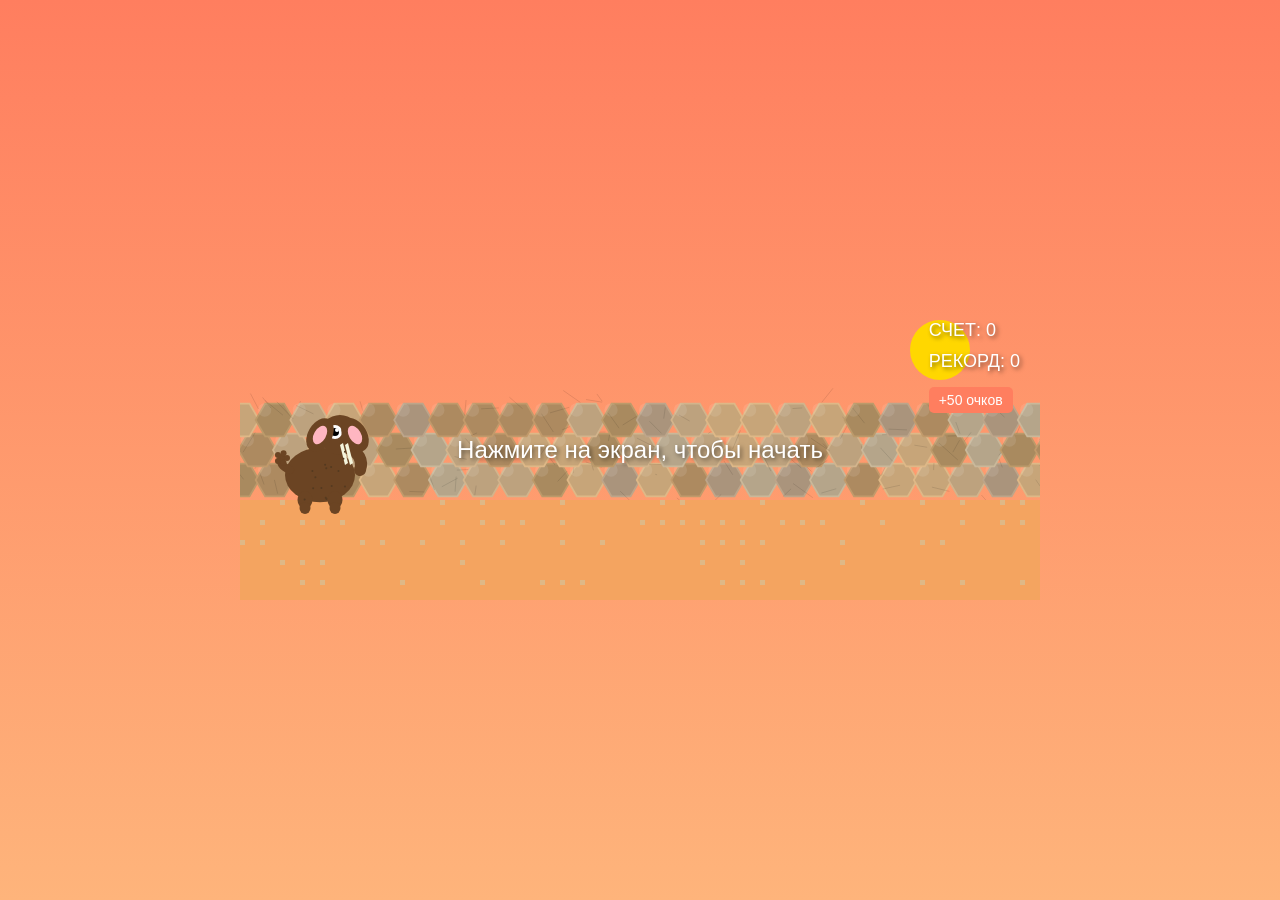
==== index.html @ cfd6ad32 "слон" ====
<!DOCTYPE html>
<html lang="ru">
<head>
    <meta charset="UTF-8">
    <meta name="viewport" content="width=device-width, initial-scale=1.0">
    <title>Слоник в пустыне</title>
    <link rel="stylesheet" href="style.css">
</head>
<body>
    <div class="game-container">
        <div id="game-over" class="hidden">
            <div class="game-over-text">GAME OVER</div>
            <button id="restart-btn">Перезапустить</button>
        </div>
        <div id="start-screen">
            <div class="start-text">Нажмите на экран, чтобы начать</div>
        </div>
        <canvas id="game-canvas"></canvas>
        <div class="score-container">
            <div class="score">СЧЕТ: <span id="score-value">0</span></div>
            <div class="high-score">РЕКОРД: <span id="high-score-value">0</span></div>
            <button id="plus50-btn" class="plus50-button">+50 очков</button>
        </div>
    </div>
    <script src="script.js"></script>
</body>
</html>
---- style.css ----
* {
    margin: 0;
    padding: 0;
    box-sizing: border-box;
}

body {
    font-family: 'Arial', sans-serif;
    display: flex;
    justify-content: center;
    align-items: center;
    min-height: 100vh;
    background: linear-gradient(to bottom, #ff7e5f, #feb47b); /* Оранжево-малиновый закат */
    overflow: hidden;
}

.game-container {
    position: relative;
    width: 100%;
    max-width: 800px;
    height: 300px;
    margin: 0 auto;
}

#game-canvas {
    width: 100%;
    height: 100%;
    background: transparent;
    display: block;
}

.score-container {
    position: absolute;
    top: 20px;
    right: 20px;
    color: white;
    font-size: 18px;
    text-shadow: 2px 2px 4px rgba(0, 0, 0, 0.5);
}

.score, .high-score {
    margin-bottom: 10px;
}

.plus50-button {
    padding: 5px 10px;
    font-size: 14px;
    background-color: #ff7e5f;
    border: none;
    color: white;
    border-radius: 5px;
    cursor: pointer;
    transition: background-color 0.3s;
    margin-top: 5px;
}

.plus50-button:hover {
    background-color: #feb47b;
}

#game-over {
    position: absolute;
    top: 0;
    left: 0;
    width: 100%;
    height: 100%;
    background-color: rgba(0, 0, 0, 0.7);
    display: flex;
    flex-direction: column;
    justify-content: center;
    align-items: center;
    color: white;
    z-index: 10;
}

.game-over-text {
    font-size: 36px;
    margin-bottom: 20px;
}

#restart-btn {
    padding: 10px 20px;
    font-size: 18px;
    background-color: #ff7e5f;
    border: none;
    color: white;
    border-radius: 5px;
    cursor: pointer;
    transition: background-color 0.3s;
}

#restart-btn:hover {
    background-color: #feb47b;
}

#start-screen {
    position: absolute;
    top: 0;
    left: 0;
    width: 100%;
    height: 100%;
    display: flex;
    justify-content: center;
    align-items: center;
    z-index: 5;
}

.start-text {
    font-size: 24px;
    color: white;
    text-shadow: 2px 2px 4px rgba(0, 0, 0, 0.5);
    animation: pulse 1.5s infinite;
}

@keyframes pulse {
    0% { opacity: 0.7; }
    50% { opacity: 1; }
    100% { opacity: 0.7; }
}

.hidden {
    display: none !important;
}

/* Адаптивность для мобильных устройств */
@media (max-width: 600px) {
    .game-container {
        height: 250px;
    }

    .score-container {
        font-size: 16px;
        top: 10px;
        right: 10px;
    }

    .game-over-text {
        font-size: 28px;
    }

    #restart-btn {
        font-size: 16px;
        padding: 8px 16px;
    }

    .start-text {
        font-size: 20px;
    }
}
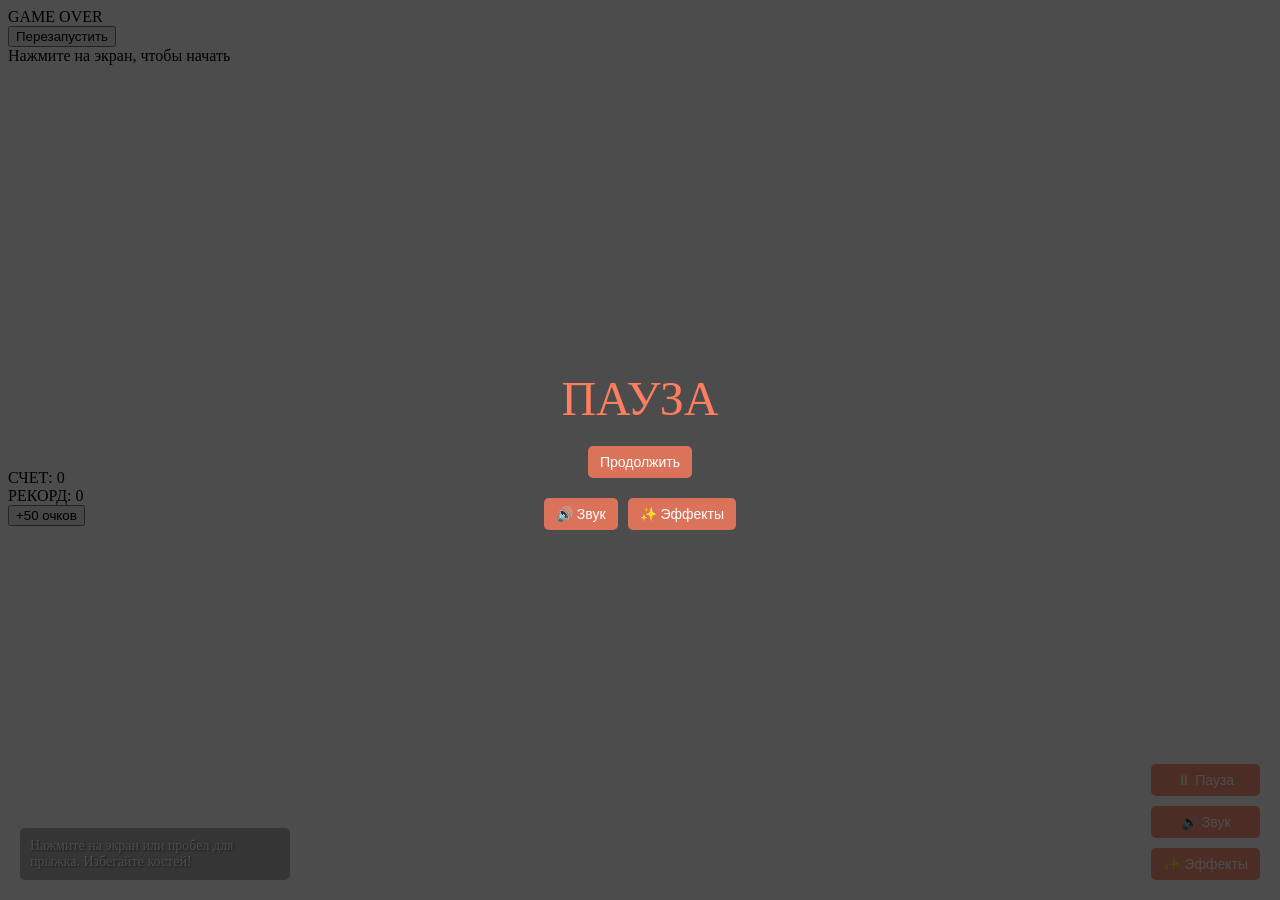
==== commit 3196e48a: "слон" ====
--- a/index.html
+++ b/index.html
@@ -21,6 +21,22 @@
             <div class="high-score">РЕКОРД: <span id="high-score-value">0</span></div>
             <button id="plus50-btn" class="plus50-button">+50 очков</button>
         </div>
+        <div id="instructions" class="instructions">
+            Нажмите на экран или пробел для прыжка. Избегайте костей!
+        </div>
+        <div class="controls-panel">
+            <button id="pause-btn" class="control-button">⏸ Пауза</button>
+            <button id="sound-toggle" class="control-button">🔊 Звук</button>
+            <button id="particle-toggle" class="control-button">✨ Эффекты</button>
+        </div>
+        <div id="pause-screen" class="hidden">
+            <div class="pause-text">ПАУЗА</div>
+            <button id="resume-btn" class="control-button">Продолжить</button>
+            <div class="settings-panel">
+                <button id="sound-toggle-pause" class="control-button">🔊 Звук</button>
+                <button id="particle-toggle-pause" class="control-button">✨ Эффекты</button>
+            </div>
+        </div>
     </div>
     <script src="script.js"></script>
 </body>
--- a/style.css
+++ b/style.css
@@ -1,65 +1,44 @@
+/* Добавим после существующих стилей */
 
-* {
-    margin: 0;
-    padding: 0;
-    box-sizing: border-box;
+.instructions {
+    position: absolute;
+    bottom: 20px;
+    left: 20px;
+    color: white;
+    font-size: 14px;
+    text-shadow: 1px 1px 2px rgba(0, 0, 0, 0.5);
+    background: rgba(0, 0, 0, 0.3);
+    padding: 10px;
+    border-radius: 5px;
+    max-width: 250px;
 }
 
-body {
-    font-family: 'Arial', sans-serif;
+.controls-panel {
+    position: absolute;
+    bottom: 20px;
+    right: 20px;
     display: flex;
-    justify-content: center;
-    align-items: center;
-    min-height: 100vh;
-    background: linear-gradient(to bottom, #ff7e5f, #feb47b); /* Оранжево-малиновый закат */
-    overflow: hidden;
+    flex-direction: column;
+    gap: 10px;
 }
 
-.game-container {
-    position: relative;
-    width: 100%;
-    max-width: 800px;
-    height: 300px;
-    margin: 0 auto;
-}
-
-#game-canvas {
-    width: 100%;
-    height: 100%;
-    background: transparent;
-    display: block;
-}
-
-.score-container {
-    position: absolute;
-    top: 20px;
-    right: 20px;
-    color: white;
-    font-size: 18px;
-    text-shadow: 2px 2px 4px rgba(0, 0, 0, 0.5);
-}
-
-.score, .high-score {
-    margin-bottom: 10px;
-}
-
-.plus50-button {
-    padding: 5px 10px;
+.control-button {
+    padding: 8px 12px;
     font-size: 14px;
-    background-color: #ff7e5f;
+    background-color: rgba(255, 126, 95, 0.8);
     border: none;
     color: white;
     border-radius: 5px;
     cursor: pointer;
     transition: background-color 0.3s;
-    margin-top: 5px;
+    backdrop-filter: blur(5px);
 }
 
-.plus50-button:hover {
-    background-color: #feb47b;
+.control-button:hover {
+    background-color: rgba(254, 180, 123, 0.9);
 }
 
-#game-over {
+#pause-screen {
     position: absolute;
     top: 0;
     left: 0;
@@ -71,80 +50,113 @@
     justify-content: center;
     align-items: center;
     color: white;
-    z-index: 10;
+    z-index: 15;
 }
 
-.game-over-text {
-    font-size: 36px;
+.pause-text {
+    font-size: 48px;
     margin-bottom: 20px;
+    color: #ff7e5f;
 }
 
-#restart-btn {
-    padding: 10px 20px;
+.resume-button {
+    padding: 12px 24px;
     font-size: 18px;
-    background-color: #ff7e5f;
+    background-color: #4CAF50;
     border: none;
     color: white;
     border-radius: 5px;
     cursor: pointer;
     transition: background-color 0.3s;
+    margin: 10px;
 }
 
-#restart-btn:hover {
-    background-color: #feb47b;
+.resume-button:hover {
+    background-color: #45a049;
 }
 
-#start-screen {
-    position: absolute;
-    top: 0;
-    left: 0;
-    width: 100%;
-    height: 100%;
+.settings-panel {
+    margin-top: 20px;
     display: flex;
-    justify-content: center;
-    align-items: center;
-    z-index: 5;
+    gap: 10px;
 }
 
-.start-text {
-    font-size: 24px;
-    color: white;
-    text-shadow: 2px 2px 4px rgba(0, 0, 0, 0.5);
-    animation: pulse 1.5s infinite;
+/* Анимация для счетчика при получении очков */
+@keyframes scorePop {
+    0% { transform: scale(1); }
+    50% { transform: scale(1.3); }
+    100% { transform: scale(1); }
 }
 
-@keyframes pulse {
-    0% { opacity: 0.7; }
-    50% { opacity: 1; }
-    100% { opacity: 0.7; }
+.score-pop {
+    animation: scorePop 0.3s ease;
 }
 
-.hidden {
-    display: none !important;
+/* Анимация для нового рекорда */
+@keyframes highScoreGlow {
+    0% { text-shadow: 0 0 5px #fff, 0 0 10px #fff; }
+    50% { text-shadow: 0 0 10px #ff0000, 0 0 20px #ff0000; }
+    100% { text-shadow: 0 0 5px #fff, 0 0 10px #fff; }
 }
 
-/* Адаптивность для мобильных устройств */
+.high-score-glow {
+    animation: highScoreGlow 1s infinite;
+}
+
+/* Прогресс-бар для скорости */
+.speed-indicator {
+    position: absolute;
+    top: 20px;
+    left: 20px;
+    width: 100px;
+    height: 8px;
+    background: rgba(255, 255, 255, 0.2);
+    border-radius: 4px;
+    overflow: hidden;
+}
+
+.speed-bar {
+    height: 100%;
+    background: linear-gradient(to right, #4CAF50, #FF9800, #f44336);
+    border-radius: 4px;
+    transition: width 0.3s;
+}
+
+.speed-label {
+    position: absolute;
+    top: -20px;
+    left: 0;
+    color: white;
+    font-size: 12px;
+    text-shadow: 1px 1px 2px rgba(0, 0, 0, 0.5);
+}
+
+/* Улучшения для мобильных устройств */
 @media (max-width: 600px) {
-    .game-container {
-        height: 250px;
+    .instructions {
+        font-size: 12px;
+        bottom: 10px;
+        left: 10px;
+        max-width: 150px;
     }
-
-    .score-container {
-        font-size: 16px;
-        top: 10px;
+    
+    .controls-panel {
+        bottom: 10px;
         right: 10px;
     }
-
-    .game-over-text {
-        font-size: 28px;
+    
+    .control-button {
+        padding: 6px 10px;
+        font-size: 12px;
     }
-
-    #restart-btn {
-        font-size: 16px;
-        padding: 8px 16px;
+    
+    .pause-text {
+        font-size: 32px;
     }
-
-    .start-text {
-        font-size: 20px;
+    
+    .speed-indicator {
+        width: 80px;
+        top: 10px;
+        left: 10px;
     }
-}
+}
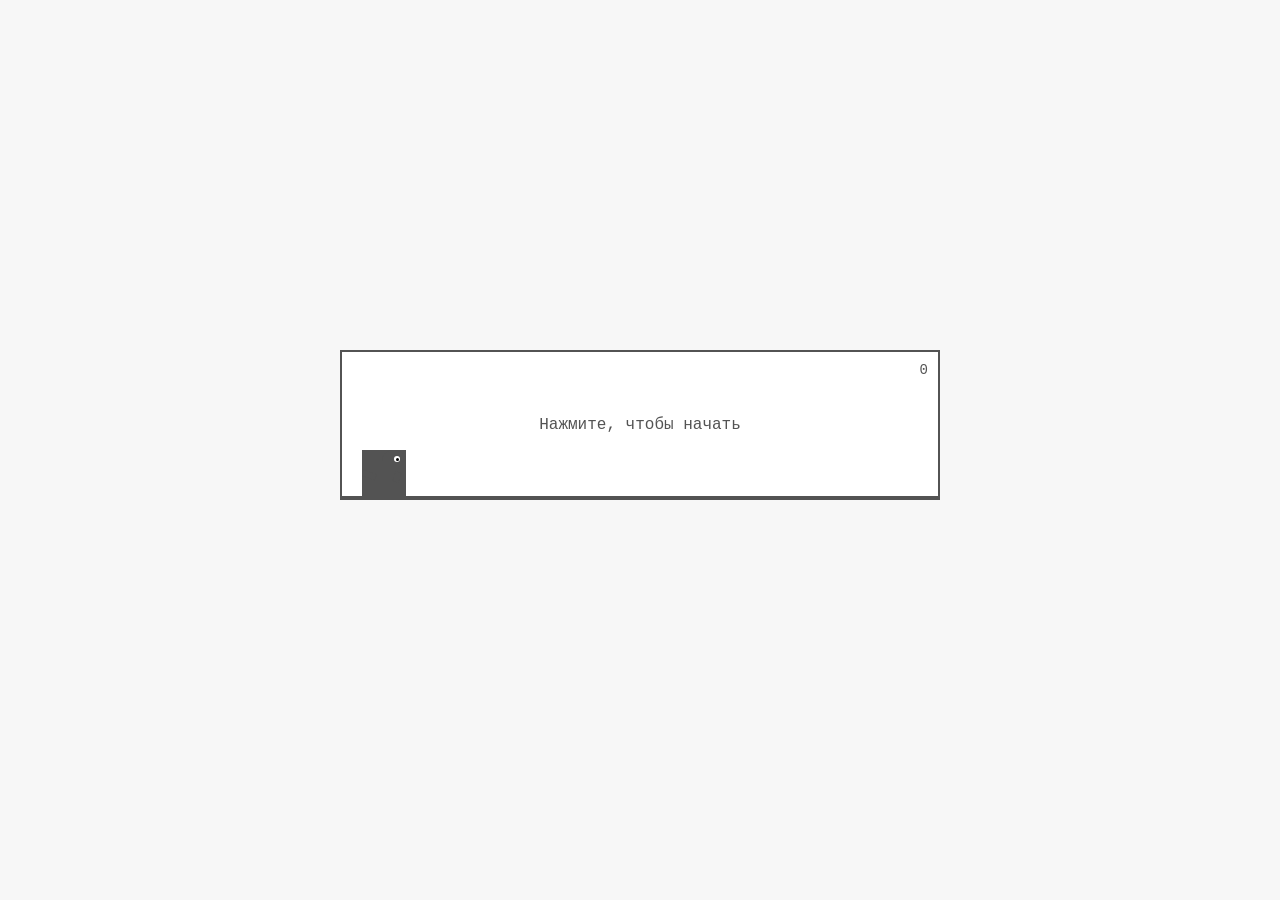
==== commit 99d642bd: "слон" ====
--- a/index.html
+++ b/index.html
@@ -2,41 +2,41 @@
 <html lang="ru">
 <head>
     <meta charset="UTF-8">
-    <meta name="viewport" content="width=device-width, initial-scale=1.0">
-    <title>Слоник в пустыне</title>
+    <meta name="viewport" content="width=device-width, initial-scale=1.0, user-scalable=no">
+    <meta name="format-detection" content="telephone=no">
+    <meta name="apple-mobile-web-app-capable" content="yes">
+    <meta name="mobile-web-app-capable" content="yes">
+    <script src="https://telegram.org/js/telegram-web-app.js"></script>
+    <title>Dino Game</title>
     <link rel="stylesheet" href="style.css">
 </head>
 <body>
     <div class="game-container">
-        <div id="game-over" class="hidden">
-            <div class="game-over-text">GAME OVER</div>
-            <button id="restart-btn">Перезапустить</button>
+        <div class="game-area">
+            <div class="ground"></div>
+            <div class="dino">
+                <div class="dino-body"></div>
+                <div class="dino-head"></div>
+                <div class="dino-eye">
+                    <div class="dino-pupil"></div>
+                </div>
+                <div class="dino-leg front"></div>
+                <div class="dino-leg back"></div>
+                <div class="dino-arm"></div>
+                <div class="dino-tail"></div>
+            </div>
+            <div class="cactus">
+                <div class="cactus-main"></div>
+                <div class="cactus-arm-left"></div>
+                <div class="cactus-arm-right"></div>
+                <div class="cactus-small"></div>
+            </div>
+            <div class="cloud"></div>
+            <div class="score">0</div>
+            <div class="game-over">Game Over</div>
+            <div class="start-screen">Нажмите, чтобы начать</div>
         </div>
-        <div id="start-screen">
-            <div class="start-text">Нажмите на экран, чтобы начать</div>
-        </div>
-        <canvas id="game-canvas"></canvas>
-        <div class="score-container">
-            <div class="score">СЧЕТ: <span id="score-value">0</span></div>
-            <div class="high-score">РЕКОРД: <span id="high-score-value">0</span></div>
-            <button id="plus50-btn" class="plus50-button">+50 очков</button>
-        </div>
-        <div id="instructions" class="instructions">
-            Нажмите на экран или пробел для прыжка. Избегайте костей!
-        </div>
-        <div class="controls-panel">
-            <button id="pause-btn" class="control-button">⏸ Пауза</button>
-            <button id="sound-toggle" class="control-button">🔊 Звук</button>
-            <button id="particle-toggle" class="control-button">✨ Эффекты</button>
-        </div>
-        <div id="pause-screen" class="hidden">
-            <div class="pause-text">ПАУЗА</div>
-            <button id="resume-btn" class="control-button">Продолжить</button>
-            <div class="settings-panel">
-                <button id="sound-toggle-pause" class="control-button">🔊 Звук</button>
-                <button id="particle-toggle-pause" class="control-button">✨ Эффекты</button>
-            </div>
-        </div>
+
     </div>
     <script src="script.js"></script>
 </body>
--- a/style.css
+++ b/style.css
@@ -1,162 +1,298 @@
-/* Добавим после существующих стилей */
-
-.instructions {
-    position: absolute;
-    bottom: 20px;
-    left: 20px;
-    color: white;
-    font-size: 14px;
-    text-shadow: 1px 1px 2px rgba(0, 0, 0, 0.5);
-    background: rgba(0, 0, 0, 0.3);
-    padding: 10px;
-    border-radius: 5px;
-    max-width: 250px;
-}
-
-.controls-panel {
-    position: absolute;
-    bottom: 20px;
-    right: 20px;
+* {
+    margin: 0;
+    padding: 0;
+    box-sizing: border-box;
+}
+
+body {
+    font-family: 'Courier New', monospace;
     display: flex;
-    flex-direction: column;
-    gap: 10px;
-}
-
-.control-button {
-    padding: 8px 12px;
-    font-size: 14px;
-    background-color: rgba(255, 126, 95, 0.8);
-    border: none;
-    color: white;
-    border-radius: 5px;
-    cursor: pointer;
-    transition: background-color 0.3s;
-    backdrop-filter: blur(5px);
-}
-
-.control-button:hover {
-    background-color: rgba(254, 180, 123, 0.9);
-}
-
-#pause-screen {
-    position: absolute;
-    top: 0;
-    left: 0;
-    width: 100%;
-    height: 100%;
-    background-color: rgba(0, 0, 0, 0.7);
-    display: flex;
-    flex-direction: column;
     justify-content: center;
     align-items: center;
-    color: white;
-    z-index: 15;
-}
-
-.pause-text {
-    font-size: 48px;
-    margin-bottom: 20px;
-    color: #ff7e5f;
-}
-
-.resume-button {
-    padding: 12px 24px;
-    font-size: 18px;
-    background-color: #4CAF50;
-    border: none;
-    color: white;
-    border-radius: 5px;
+    min-height: 100vh;
+    background-color: #f7f7f7;
+    overflow: hidden;
+}
+
+.game-container {
+    width: 100%;
+    max-width: 600px;
+    height: 200px;
+    position: relative;
+    margin: 20px;
+}
+
+.game-area {
+    width: 100%;
+    height: 150px;
+    position: relative;
+    overflow: hidden;
+    border: 2px solid #535353;
+    background-color: white;
+}
+
+.ground {
+    position: absolute;
+    bottom: 0;
+    width: 200%;
+    height: 2px;
+    background-color: #535353;
+}
+
+.dino {
+    position: absolute;
+    width: 44px;
+    height: 48px;
+    bottom: 0;
+    left: 20px;
+    z-index: 2;
+    overflow: hidden;
+}
+
+.dino-body {
+    position: absolute;
+    width: 44px;
+    height: 48px;
+    background-color: #535353;
+}
+
+.dino-head {
+    position: absolute;
+    width: 24px;
+    height: 22px;
+    background-color: #535353;
+    top: 0;
+    right: 0;
+    border-radius: 50% 50% 0 0;
+}
+
+.dino-eye {
+    position: absolute;
+    width: 6px;
+    height: 6px;
+    background-color: white;
+    border-radius: 50%;
+    top: 6px;
+    right: 6px;
+}
+
+.dino-pupil {
+    position: absolute;
+    width: 3px;
+    height: 3px;
+    background-color: black;
+    border-radius: 50%;
+    top: 1.5px;
+    right: 1px;
+}
+
+.dino-leg {
+    position: absolute;
+    width: 8px;
+    height: 14px;
+    background-color: #535353;
+    bottom: 0;
+}
+
+.dino-leg.front {
+    right: 10px;
+}
+
+.dino-leg.back {
+    right: 2px;
+}
+
+.dino-arm {
+    position: absolute;
+    width: 6px;
+    height: 10px;
+    background-color: #535353;
+    top: 22px;
+    right: 6px;
+    transform: rotate(20deg);
+}
+
+.dino-tail {
+    position: absolute;
+    width: 14px;
+    height: 6px;
+    background-color: #535353;
+    bottom: 20px;
+    left: 0;
+    transform: rotate(20deg);
+}
+
+/* Анимация ходьбы */
+.dino-leg {
+    animation: walk 0.3s infinite alternate;
+}
+
+.dino-leg.back {
+    animation-delay: 0.15s;
+}
+
+@keyframes walk {
+    0% { transform: translateY(0); }
+    100% { transform: translateY(-3px); }
+}
+
+.cactus {
+    position: absolute;
+    width: 25px;
+    height: 40px;
+    bottom: 0;
+    right: -25px;
+}
+
+.cactus-main {
+    position: absolute;
+    width: 10px;
+    height: 40px;
+    background-color: #535353;
+    left: 7px;
+}
+
+.cactus-arm-left {
+    position: absolute;
+    width: 8px;
+    height: 15px;
+    background-color: #535353;
+    bottom: 15px;
+    left: 0;
+    border-radius: 5px 0 0 0;
+}
+
+.cactus-arm-right {
+    position: absolute;
+    width: 8px;
+    height: 15px;
+    background-color: #535353;
+    bottom: 10px;
+    right: 0;
+    border-radius: 0 5px 0 0;
+}
+
+.cactus-small {
+    position: absolute;
+    width: 8px;
+    height: 8px;
+    background-color: #535353;
+    bottom: 0;
+    right: 0;
+}
+
+.cloud {
+    position: absolute;
+    width: 40px;
+    height: 20px;
+    background-color: #f7f7f7;
+    border-radius: 10px;
+    top: 20px;
+    right: -40px;
+    opacity: 0.8;
+}
+
+.cloud::before {
+    content: '';
+    position: absolute;
+    width: 20px;
+    height: 20px;
+    background-color: #f7f7f7;
+    border-radius: 50%;
+    top: -10px;
+    left: 10px;
+}
+
+.score {
+    position: absolute;
+    top: 10px;
+    right: 10px;
+    font-size: 14px;
+    color: #535353;
+}
+
+.game-over {
+    position: absolute;
+    top: 50%;
+    left: 50%;
+    transform: translate(-50%, -50%);
+    font-size: 20px;
+    color: #535353;
+    display: none;
+}
+
+.start-screen {
+    position: absolute;
+    top: 50%;
+    left: 50%;
+    transform: translate(-50%, -50%);
+    font-size: 16px;
+    color: #535353;
+    text-align: center;
+}
+
+.game-area {
     cursor: pointer;
-    transition: background-color 0.3s;
-    margin: 10px;
-}
-
-.resume-button:hover {
-    background-color: #45a049;
-}
-
-.settings-panel {
-    margin-top: 20px;
-    display: flex;
-    gap: 10px;
-}
-
-/* Анимация для счетчика при получении очков */
-@keyframes scorePop {
-    0% { transform: scale(1); }
-    50% { transform: scale(1.3); }
-    100% { transform: scale(1); }
-}
-
-.score-pop {
-    animation: scorePop 0.3s ease;
-}
-
-/* Анимация для нового рекорда */
-@keyframes highScoreGlow {
-    0% { text-shadow: 0 0 5px #fff, 0 0 10px #fff; }
-    50% { text-shadow: 0 0 10px #ff0000, 0 0 20px #ff0000; }
-    100% { text-shadow: 0 0 5px #fff, 0 0 10px #fff; }
-}
-
-.high-score-glow {
-    animation: highScoreGlow 1s infinite;
-}
-
-/* Прогресс-бар для скорости */
-.speed-indicator {
-    position: absolute;
-    top: 20px;
-    left: 20px;
-    width: 100px;
-    height: 8px;
-    background: rgba(255, 255, 255, 0.2);
-    border-radius: 4px;
-    overflow: hidden;
-}
-
-.speed-bar {
-    height: 100%;
-    background: linear-gradient(to right, #4CAF50, #FF9800, #f44336);
-    border-radius: 4px;
-    transition: width 0.3s;
-}
-
-.speed-label {
-    position: absolute;
-    top: -20px;
-    left: 0;
-    color: white;
-    font-size: 12px;
-    text-shadow: 1px 1px 2px rgba(0, 0, 0, 0.5);
-}
-
-/* Улучшения для мобильных устройств */
+    touch-action: manipulation;
+    user-select: none;
+}
+
+.jump-animation {
+    animation: jump 0.5s ease;
+}
+
+.jump-animation .dino-leg {
+    animation: none;
+}
+
+@keyframes jump {
+    0% { bottom: 0; }
+    50% { bottom: 60px; }
+    100% { bottom: 0; }
+}
+
+.move-left {
+    animation: moveLeft 2s linear infinite;
+}
+
+@keyframes moveLeft {
+    0% { right: -20px; }
+    100% { right: 100%; }
+}
+
+.cloud-move {
+    animation: cloudMove 10s linear infinite;
+}
+
+@keyframes cloudMove {
+    0% { right: -40px; }
+    100% { right: 100%; }
+}
+
+/* Адаптация для мобильных устройств и Telegram Mini App */
 @media (max-width: 600px) {
-    .instructions {
-        font-size: 12px;
-        bottom: 10px;
-        left: 10px;
-        max-width: 150px;
-    }
-    
-    .controls-panel {
-        bottom: 10px;
-        right: 10px;
-    }
-    
-    .control-button {
-        padding: 6px 10px;
-        font-size: 12px;
-    }
-    
-    .pause-text {
-        font-size: 32px;
-    }
-    
-    .speed-indicator {
-        width: 80px;
-        top: 10px;
-        left: 10px;
+    .game-container {
+        height: 250px;
+        margin: 10px;
+    }
+
+    .game-area {
+        height: 200px;
+    }
+
+    .dino {
+        width: 55px;
+        height: 60px;
+    }
+
+    .cactus {
+        width: 30px;
+        height: 50px;
+    }
+
+    body {
+        background-color: #f7f7f7;
+        margin: 0;
+        padding: 0;
     }
 }
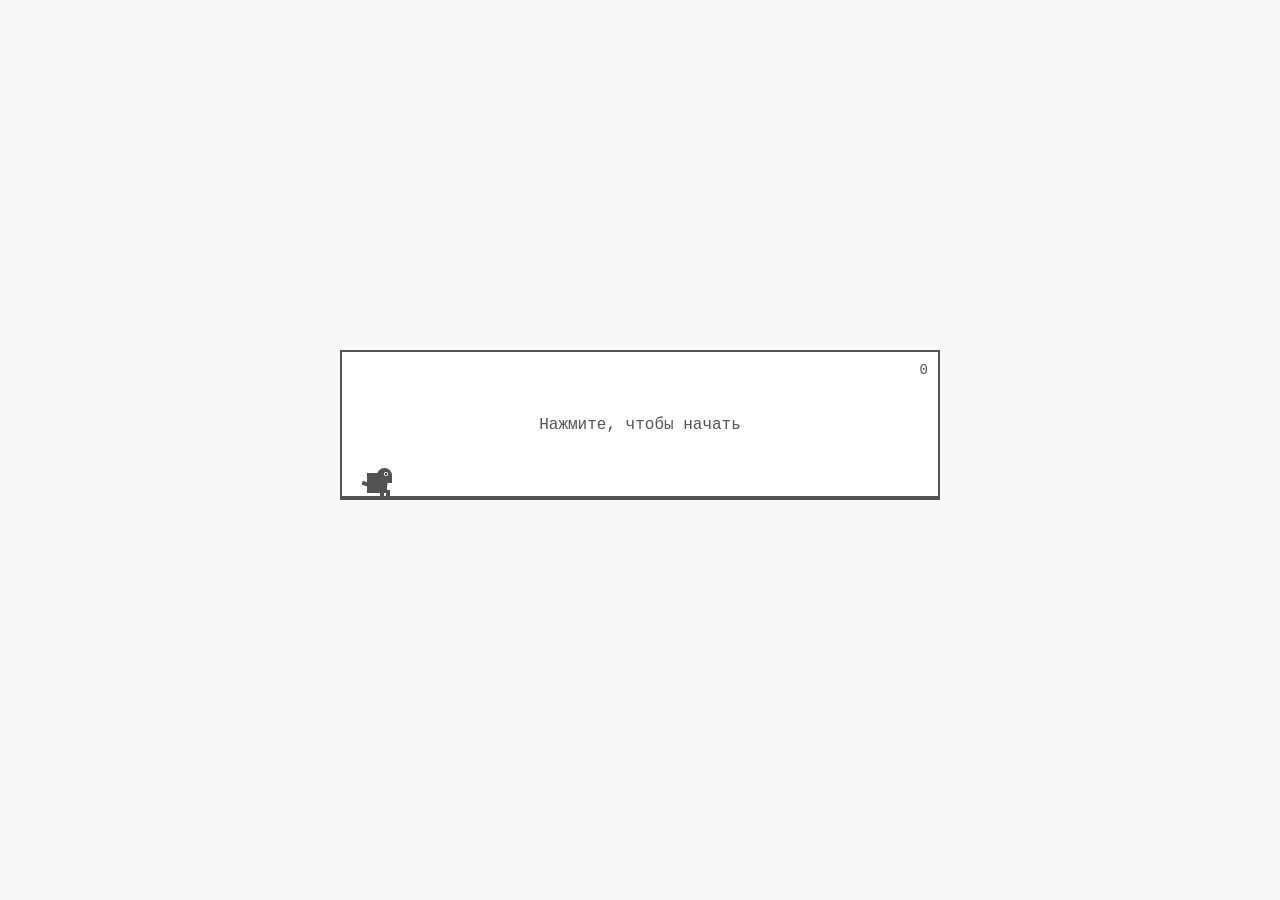
==== commit d4cc33eb: "слон" ====
--- a/index.html
+++ b/index.html
@@ -34,6 +34,7 @@
             <div class="cloud"></div>
             <div class="score">0</div>
             <div class="game-over">Game Over</div>
+            <button class="continue-btn" id="continue-btn">Продолжить</button>
             <div class="start-screen">Нажмите, чтобы начать</div>
         </div>
 
--- a/style.css
+++ b/style.css
@@ -41,25 +41,26 @@
 
 .dino {
     position: absolute;
-    width: 44px;
-    height: 48px;
+    width: 30px;
+    height: 30px;
     bottom: 0;
     left: 20px;
     z-index: 2;
-    overflow: hidden;
 }
 
 .dino-body {
     position: absolute;
-    width: 44px;
-    height: 48px;
-    background-color: #535353;
+    width: 20px;
+    height: 20px;
+    background-color: #535353;
+    bottom: 5px;
+    left: 5px;
 }
 
 .dino-head {
     position: absolute;
-    width: 24px;
-    height: 22px;
+    width: 15px;
+    height: 15px;
     background-color: #535353;
     top: 0;
     right: 0;
@@ -68,34 +69,34 @@
 
 .dino-eye {
     position: absolute;
-    width: 6px;
-    height: 6px;
+    width: 4px;
+    height: 4px;
     background-color: white;
     border-radius: 50%;
-    top: 6px;
-    right: 6px;
+    top: 4px;
+    right: 4px;
 }
 
 .dino-pupil {
     position: absolute;
-    width: 3px;
-    height: 3px;
+    width: 2px;
+    height: 2px;
     background-color: black;
     border-radius: 50%;
-    top: 1.5px;
+    top: 1px;
     right: 1px;
 }
 
 .dino-leg {
     position: absolute;
-    width: 8px;
-    height: 14px;
+    width: 4px;
+    height: 8px;
     background-color: #535353;
     bottom: 0;
 }
 
 .dino-leg.front {
-    right: 10px;
+    right: 8px;
 }
 
 .dino-leg.back {
@@ -104,36 +105,45 @@
 
 .dino-arm {
     position: absolute;
-    width: 6px;
-    height: 10px;
-    background-color: #535353;
-    top: 22px;
-    right: 6px;
+    width: 3px;
+    height: 6px;
+    background-color: #535353;
+    top: 15px;
+    right: 5px;
     transform: rotate(20deg);
 }
 
 .dino-tail {
     position: absolute;
-    width: 14px;
-    height: 6px;
-    background-color: #535353;
-    bottom: 20px;
+    width: 8px;
+    height: 4px;
+    background-color: #535353;
+    bottom: 12px;
     left: 0;
     transform: rotate(20deg);
 }
 
-/* Анимация ходьбы */
+/* Анимация бега */
 .dino-leg {
-    animation: walk 0.3s infinite alternate;
+    animation: walk 0.2s infinite alternate;
 }
 
 .dino-leg.back {
-    animation-delay: 0.15s;
+    animation-delay: 0.1s;
+}
+
+.dino-arm {
+    animation: armSwing 0.2s infinite alternate;
 }
 
 @keyframes walk {
     0% { transform: translateY(0); }
-    100% { transform: translateY(-3px); }
+    100% { transform: translateY(-2px); }
+}
+
+@keyframes armSwing {
+    0% { transform: rotate(20deg); }
+    100% { transform: rotate(30deg); }
 }
 
 .cactus {
@@ -213,12 +223,29 @@
 
 .game-over {
     position: absolute;
-    top: 50%;
+    top: 40%;
     left: 50%;
     transform: translate(-50%, -50%);
     font-size: 20px;
     color: #535353;
     display: none;
+}
+
+.continue-btn {
+    position: absolute;
+    top: 55%;
+    left: 50%;
+    transform: translate(-50%, -50%);
+    padding: 8px 16px;
+    font-size: 14px;
+    background-color: #535353;
+    color: white;
+    border: none;
+    border-radius: 5px;
+    cursor: pointer;
+    display: none;
+    touch-action: manipulation;
+    user-select: none;
 }
 
 .start-screen {
@@ -241,14 +268,29 @@
     animation: jump 0.5s ease;
 }
 
-.jump-animation .dino-leg {
+.jump-animation .dino-leg,
+.jump-animation .dino-arm {
     animation: none;
+}
+
+.jump-animation .dino-arm {
+    transform: rotate(-10deg);
 }
 
 @keyframes jump {
     0% { bottom: 0; }
     50% { bottom: 60px; }
     100% { bottom: 0; }
+}
+
+/* Анимация моргания */
+.dino-eye {
+    animation: blink 4s infinite;
+}
+
+@keyframes blink {
+    0%, 90%, 100% { height: 4px; }
+    95% { height: 1px; }
 }
 
 .move-left {
@@ -281,8 +323,8 @@
     }
 
     .dino {
-        width: 55px;
-        height: 60px;
+        width: 40px;
+        height: 40px;
     }
 
     .cactus {
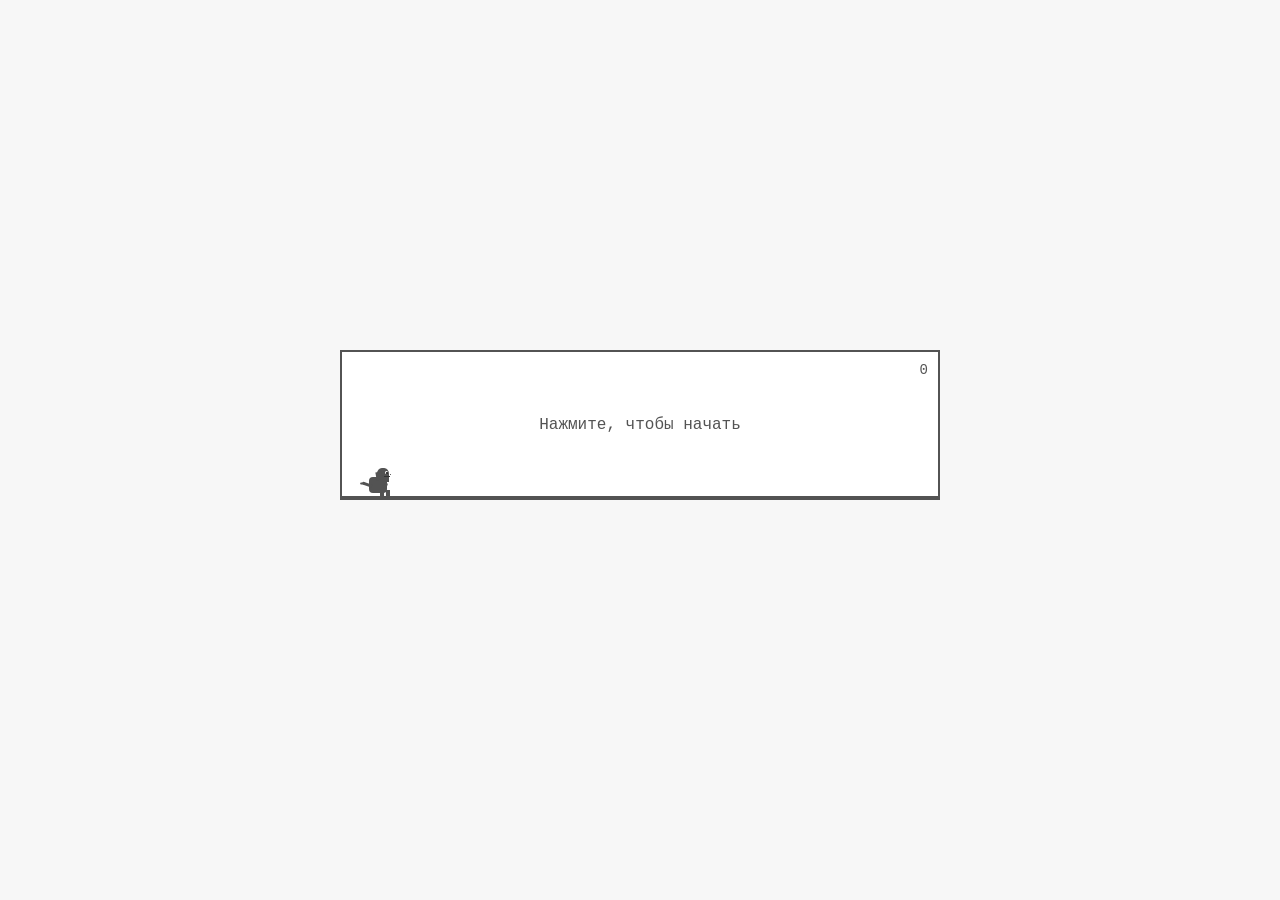
==== commit 22fab520: "слон" ====
--- a/index.html
+++ b/index.html
@@ -17,9 +17,12 @@
             <div class="dino">
                 <div class="dino-body"></div>
                 <div class="dino-head"></div>
+                <div class="dino-neck"></div>
                 <div class="dino-eye">
                     <div class="dino-pupil"></div>
                 </div>
+                <div class="dino-nostril"></div>
+                <div class="dino-mouth"></div>
                 <div class="dino-leg front"></div>
                 <div class="dino-leg back"></div>
                 <div class="dino-arm"></div>
--- a/style.css
+++ b/style.css
@@ -50,30 +50,41 @@
 
 .dino-body {
     position: absolute;
-    width: 20px;
-    height: 20px;
+    width: 18px;
+    height: 16px;
     background-color: #535353;
     bottom: 5px;
-    left: 5px;
+    left: 7px;
+    border-radius: 4px;
 }
 
 .dino-head {
     position: absolute;
-    width: 15px;
-    height: 15px;
+    width: 12px;
+    height: 14px;
     background-color: #535353;
     top: 0;
-    right: 0;
-    border-radius: 50% 50% 0 0;
+    right: 3px;
+    border-radius: 40% 40% 0 0;
+}
+
+.dino-neck {
+    position: absolute;
+    width: 6px;
+    height: 8px;
+    background-color: #535353;
+    top: 4px;
+    right: 10px;
+    transform: rotate(-10deg);
 }
 
 .dino-eye {
     position: absolute;
-    width: 4px;
-    height: 4px;
+    width: 3px;
+    height: 3px;
     background-color: white;
     border-radius: 50%;
-    top: 4px;
+    top: 3px;
     right: 4px;
 }
 
@@ -83,8 +94,27 @@
     height: 2px;
     background-color: black;
     border-radius: 50%;
-    top: 1px;
+    top: 0.5px;
+    right: 0.5px;
+}
+
+.dino-nostril {
+    position: absolute;
+    width: 1px;
+    height: 1px;
+    background-color: #333;
+    border-radius: 50%;
+    top: 6px;
     right: 1px;
+}
+
+.dino-mouth {
+    position: absolute;
+    width: 6px;
+    height: 1px;
+    background-color: #333;
+    top: 8px;
+    right: 2px;
 }
 
 .dino-leg {
@@ -93,6 +123,7 @@
     height: 8px;
     background-color: #535353;
     bottom: 0;
+    border-radius: 0 0 2px 2px;
 }
 
 .dino-leg.front {
@@ -111,16 +142,30 @@
     top: 15px;
     right: 5px;
     transform: rotate(20deg);
+    border-radius: 0 0 1.5px 1.5px;
 }
 
 .dino-tail {
     position: absolute;
-    width: 8px;
-    height: 4px;
+    width: 10px;
+    height: 3px;
     background-color: #535353;
     bottom: 12px;
     left: 0;
     transform: rotate(20deg);
+    border-radius: 3px 0 0 3px;
+}
+
+.dino-tail::before {
+    content: '';
+    position: absolute;
+    width: 5px;
+    height: 2px;
+    background-color: #535353;
+    bottom: 0;
+    left: -2px;
+    transform: rotate(-20deg);
+    border-radius: 2px 0 0 2px;
 }
 
 /* Анимация бега */
@@ -289,7 +334,7 @@
 }
 
 @keyframes blink {
-    0%, 90%, 100% { height: 4px; }
+    0%, 90%, 100% { height: 3px; }
     95% { height: 1px; }
 }
 
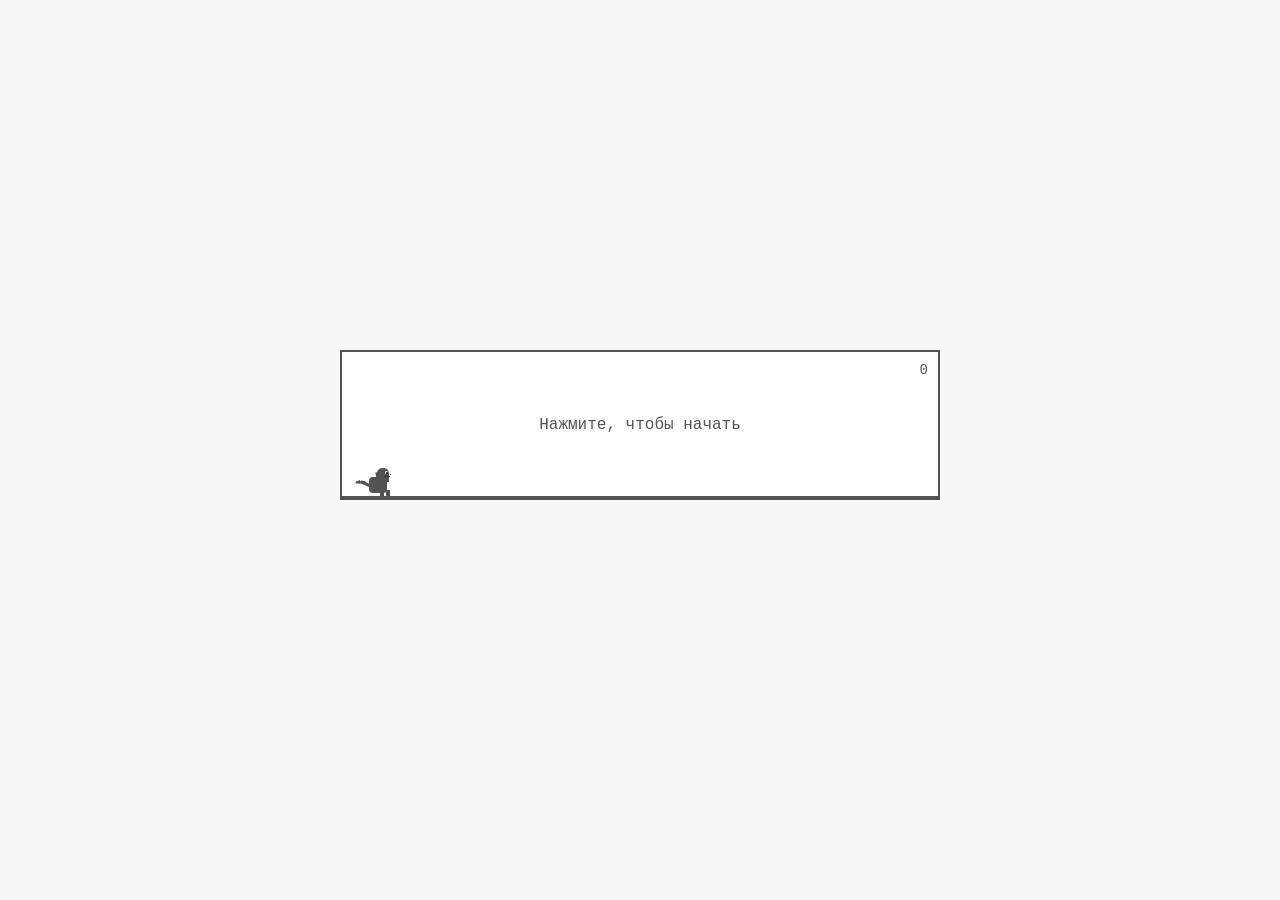
==== commit 2a34dce4: "слон" ====
--- a/index.html
+++ b/index.html
@@ -26,6 +26,7 @@
                 <div class="dino-leg front"></div>
                 <div class="dino-leg back"></div>
                 <div class="dino-arm"></div>
+                <div class="dino-arm left"></div>
                 <div class="dino-tail"></div>
             </div>
             <div class="cactus">
--- a/style.css
+++ b/style.css
@@ -136,36 +136,54 @@
 
 .dino-arm {
     position: absolute;
-    width: 3px;
-    height: 6px;
-    background-color: #535353;
-    top: 15px;
-    right: 5px;
-    transform: rotate(20deg);
-    border-radius: 0 0 1.5px 1.5px;
+    width: 2px;
+    height: 4px;
+    background-color: #535353;
+    top: 16px;
+    right: 6px;
+    transform: rotate(15deg);
+    border-radius: 0 0 1px 1px;
+}
+
+.dino-arm.left {
+    right: 10px;
+    transform: rotate(25deg);
 }
 
 .dino-tail {
     position: absolute;
-    width: 10px;
+    width: 14px;
     height: 3px;
     background-color: #535353;
     bottom: 12px;
-    left: 0;
-    transform: rotate(20deg);
+    left: -2px;
+    transform: rotate(25deg);
     border-radius: 3px 0 0 3px;
+    z-index: 1;
 }
 
 .dino-tail::before {
     content: '';
     position: absolute;
+    width: 8px;
+    height: 2px;
+    background-color: #535353;
+    bottom: 0;
+    left: -3px;
+    transform: rotate(-30deg);
+    border-radius: 2px 0 0 2px;
+}
+
+.dino-tail::after {
+    content: '';
+    position: absolute;
     width: 5px;
-    height: 2px;
-    background-color: #535353;
-    bottom: 0;
-    left: -2px;
-    transform: rotate(-20deg);
-    border-radius: 2px 0 0 2px;
+    height: 1.5px;
+    background-color: #535353;
+    bottom: 0;
+    left: -5px;
+    transform: rotate(-50deg);
+    border-radius: 1.5px 0 0 1.5px;
 }
 
 /* Анимация бега */
@@ -181,14 +199,18 @@
     animation: armSwing 0.2s infinite alternate;
 }
 
+.dino-arm.left {
+    animation-delay: 0.1s;
+}
+
 @keyframes walk {
     0% { transform: translateY(0); }
     100% { transform: translateY(-2px); }
 }
 
 @keyframes armSwing {
-    0% { transform: rotate(20deg); }
-    100% { transform: rotate(30deg); }
+    0% { transform: rotate(15deg); }
+    100% { transform: rotate(25deg); }
 }
 
 .cactus {
@@ -319,7 +341,11 @@
 }
 
 .jump-animation .dino-arm {
-    transform: rotate(-10deg);
+    transform: rotate(-15deg);
+}
+
+.jump-animation .dino-arm.left {
+    transform: rotate(-5deg);
 }
 
 @keyframes jump {
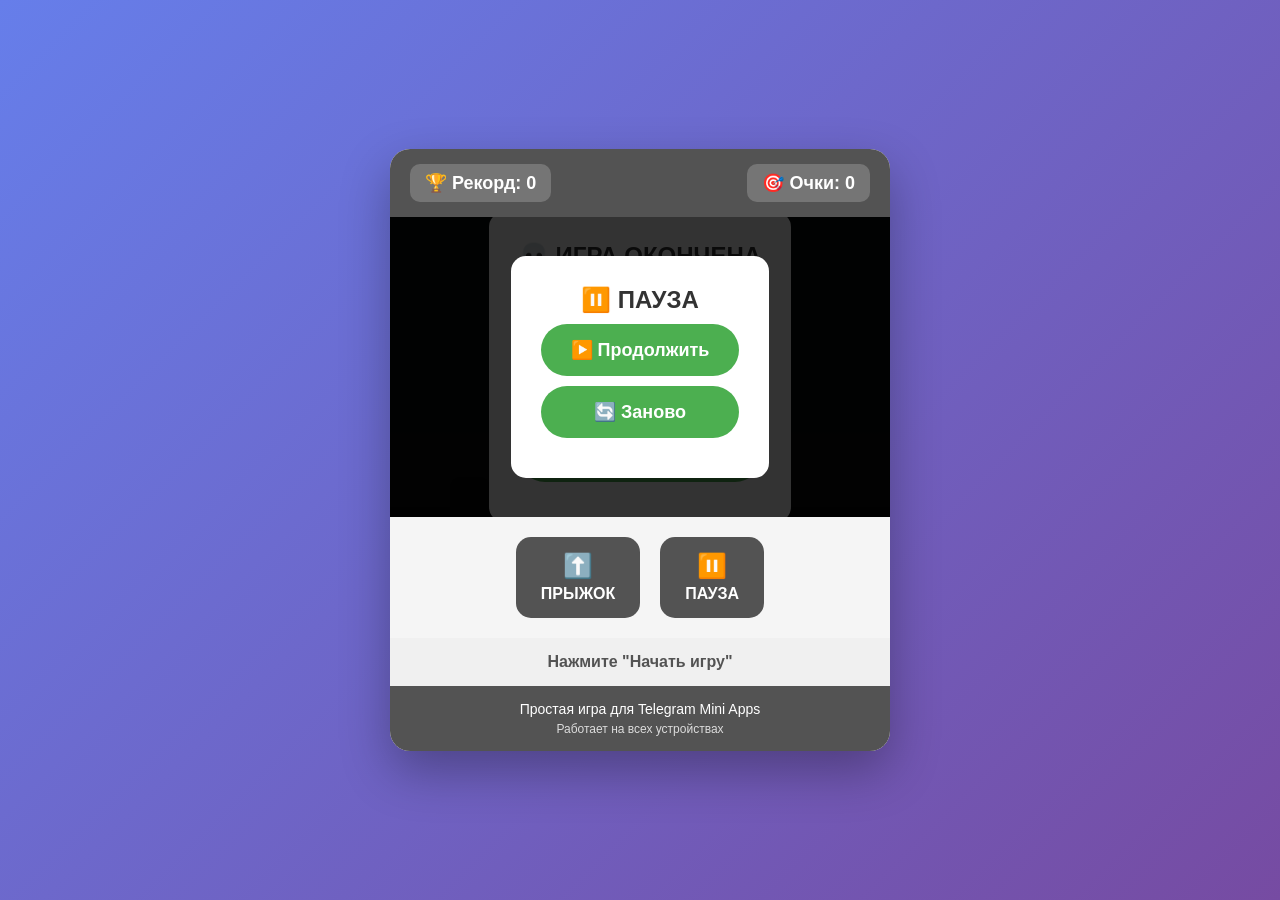
==== commit 4ce4e4ef: "слон" ====
--- a/index.html
+++ b/index.html
@@ -2,47 +2,93 @@
 <html lang="ru">
 <head>
     <meta charset="UTF-8">
-    <meta name="viewport" content="width=device-width, initial-scale=1.0, user-scalable=no">
-    <meta name="format-detection" content="telephone=no">
-    <meta name="apple-mobile-web-app-capable" content="yes">
-    <meta name="mobile-web-app-capable" content="yes">
+    <meta name="viewport" content="width=device-width, initial-scale=1.0">
+    <title>Dino Telegram Game</title>
+    <link rel="stylesheet" href="style.css">
     <script src="https://telegram.org/js/telegram-web-app.js"></script>
-    <title>Dino Game</title>
-    <link rel="stylesheet" href="style.css">
 </head>
 <body>
-    <div class="game-container">
-        <div class="game-area">
+    <div class="container">
+        <div class="header">
+            <div class="score-box">
+                <span>🏆 Рекорд: </span>
+                <span id="best-score">0</span>
+            </div>
+            <div class="score-box">
+                <span>🎯 Очки: </span>
+                <span id="current-score">0</span>
+            </div>
+        </div>
+
+        <div class="game-area" id="game-area">
             <div class="ground"></div>
-            <div class="dino">
+            
+            <div class="dino" id="dino">
                 <div class="dino-body"></div>
-                <div class="dino-head"></div>
-                <div class="dino-neck"></div>
-                <div class="dino-eye">
-                    <div class="dino-pupil"></div>
-                </div>
-                <div class="dino-nostril"></div>
-                <div class="dino-mouth"></div>
+                <div class="dino-eye"></div>
                 <div class="dino-leg front"></div>
                 <div class="dino-leg back"></div>
-                <div class="dino-arm"></div>
-                <div class="dino-arm left"></div>
-                <div class="dino-tail"></div>
             </div>
-            <div class="cactus">
-                <div class="cactus-main"></div>
-                <div class="cactus-arm-left"></div>
-                <div class="cactus-arm-right"></div>
-                <div class="cactus-small"></div>
+            
+            <div class="cactus" id="cactus">🌵</div>
+            <div class="cloud" id="cloud">☁️</div>
+            
+            <!-- Экран начала -->
+            <div class="screen start-screen" id="start-screen">
+                <div class="screen-content">
+                    <h1>🦖 DINO RUN</h1>
+                    <p>Прыгай через кактусы!</p>
+                    <button onclick="startGame()" class="btn">▶️ НАЧАТЬ ИГРУ</button>
+                    <div class="instructions">
+                        <p><strong>Управление:</strong></p>
+                        <p>• Нажми на экран</p>
+                        <p>• Или клавишу ПРОБЕЛ</p>
+                        <p>• Или кнопку "ПРЫЖОК"</p>
+                    </div>
+                </div>
             </div>
-            <div class="cloud"></div>
-            <div class="score">0</div>
-            <div class="game-over">Game Over</div>
-            <button class="continue-btn" id="continue-btn">Продолжить</button>
-            <div class="start-screen">Нажмите, чтобы начать</div>
+            
+            <!-- Экран конца игры -->
+            <div class="screen game-over-screen" id="game-over-screen">
+                <div class="screen-content">
+                    <h2>💀 ИГРА ОКОНЧЕНА</h2>
+                    <p class="final-score">Твой счёт: <span id="final-score">0</span></p>
+                    <div class="buttons">
+                        <button onclick="restartGame()" class="btn">🔄 Играть снова</button>
+                        <button onclick="showStartScreen()" class="btn">🏠 Меню</button>
+                    </div>
+                </div>
+            </div>
+            
+            <!-- Экран паузы -->
+            <div class="screen pause-screen" id="pause-screen">
+                <div class="screen-content">
+                    <h2>⏸️ ПАУЗА</h2>
+                    <button onclick="resumeGame()" class="btn">▶️ Продолжить</button>
+                    <button onclick="restartGame()" class="btn">🔄 Заново</button>
+                </div>
+            </div>
         </div>
 
+        <div class="controls">
+            <button onclick="jump()" class="control-btn">
+                <span class="btn-icon">⬆️</span>
+                <span>ПРЫЖОК</span>
+            </button>
+            <button onclick="togglePause()" class="control-btn">
+                <span class="btn-icon">⏸️</span>
+                <span>ПАУЗА</span>
+            </button>
+        </div>
+
+        <div class="status" id="status">Готов к игре!</div>
+        
+        <div class="footer">
+            <p>Простая игра для Telegram Mini Apps</p>
+            <p class="small">Работает на всех устройствах</p>
+        </div>
     </div>
+
     <script src="script.js"></script>
 </body>
 </html>
--- a/style.css
+++ b/style.css
@@ -1,411 +1,342 @@
+/* Основные стили */
 * {
     margin: 0;
     padding: 0;
     box-sizing: border-box;
+    -webkit-tap-highlight-color: transparent;
 }
 
 body {
-    font-family: 'Courier New', monospace;
+    font-family: 'Arial', sans-serif;
+    background: linear-gradient(135deg, #667eea 0%, #764ba2 100%);
+    min-height: 100vh;
     display: flex;
     justify-content: center;
     align-items: center;
-    min-height: 100vh;
-    background-color: #f7f7f7;
+    padding: 10px;
+    color: #333;
+}
+
+.container {
+    width: 100%;
+    max-width: 500px;
+    background: white;
+    border-radius: 20px;
     overflow: hidden;
-}
-
-.game-container {
+    box-shadow: 0 20px 50px rgba(0,0,0,0.3);
+}
+
+/* Шапка */
+.header {
+    display: flex;
+    justify-content: space-between;
+    background: #535353;
+    color: white;
+    padding: 15px 20px;
+    font-weight: bold;
+}
+
+.score-box {
+    background: rgba(255,255,255,0.2);
+    padding: 8px 15px;
+    border-radius: 10px;
+    font-size: 18px;
+}
+
+/* Игровая область */
+.game-area {
+    position: relative;
+    height: 300px;
+    background: linear-gradient(to bottom, #87CEEB 30%, #E0F7FF 100%);
+    overflow: hidden;
+    cursor: pointer;
+}
+
+.ground {
+    position: absolute;
+    bottom: 0;
     width: 100%;
-    max-width: 600px;
-    height: 200px;
-    position: relative;
-    margin: 20px;
-}
-
-.game-area {
-    width: 100%;
-    height: 150px;
-    position: relative;
-    overflow: hidden;
-    border: 2px solid #535353;
-    background-color: white;
-}
-
-.ground {
-    position: absolute;
+    height: 10px;
+    background: #535353;
+}
+
+/* Динозавр */
+.dino {
+    position: absolute;
+    bottom: 10px;
+    left: 50px;
+    width: 60px;
+    height: 60px;
+    transition: bottom 0.3s;
+}
+
+.dino-body {
+    position: absolute;
+    width: 40px;
+    height: 30px;
+    background: #535353;
     bottom: 0;
-    width: 200%;
-    height: 2px;
-    background-color: #535353;
-}
-
-.dino {
-    position: absolute;
-    width: 30px;
-    height: 30px;
-    bottom: 0;
-    left: 20px;
-    z-index: 2;
-}
-
-.dino-body {
-    position: absolute;
-    width: 18px;
-    height: 16px;
-    background-color: #535353;
-    bottom: 5px;
-    left: 7px;
-    border-radius: 4px;
-}
-
-.dino-head {
-    position: absolute;
-    width: 12px;
-    height: 14px;
-    background-color: #535353;
-    top: 0;
-    right: 3px;
-    border-radius: 40% 40% 0 0;
-}
-
-.dino-neck {
-    position: absolute;
-    width: 6px;
-    height: 8px;
-    background-color: #535353;
-    top: 4px;
-    right: 10px;
-    transform: rotate(-10deg);
+    left: 10px;
+    border-radius: 10px 10px 0 0;
 }
 
 .dino-eye {
     position: absolute;
-    width: 3px;
-    height: 3px;
-    background-color: white;
+    width: 10px;
+    height: 10px;
+    background: white;
     border-radius: 50%;
-    top: 3px;
-    right: 4px;
-}
-
-.dino-pupil {
-    position: absolute;
-    width: 2px;
-    height: 2px;
-    background-color: black;
-    border-radius: 50%;
-    top: 0.5px;
-    right: 0.5px;
-}
-
-.dino-nostril {
-    position: absolute;
-    width: 1px;
-    height: 1px;
-    background-color: #333;
-    border-radius: 50%;
-    top: 6px;
-    right: 1px;
-}
-
-.dino-mouth {
-    position: absolute;
-    width: 6px;
-    height: 1px;
-    background-color: #333;
-    top: 8px;
-    right: 2px;
-}
-
-.dino-leg {
-    position: absolute;
-    width: 4px;
-    height: 8px;
-    background-color: #535353;
-    bottom: 0;
-    border-radius: 0 0 2px 2px;
-}
-
-.dino-leg.front {
-    right: 8px;
-}
-
-.dino-leg.back {
-    right: 2px;
-}
-
-.dino-arm {
-    position: absolute;
-    width: 2px;
-    height: 4px;
-    background-color: #535353;
-    top: 16px;
-    right: 6px;
-    transform: rotate(15deg);
-    border-radius: 0 0 1px 1px;
-}
-
-.dino-arm.left {
-    right: 10px;
-    transform: rotate(25deg);
-}
-
-.dino-tail {
-    position: absolute;
-    width: 14px;
-    height: 3px;
-    background-color: #535353;
-    bottom: 12px;
-    left: -2px;
-    transform: rotate(25deg);
-    border-radius: 3px 0 0 3px;
-    z-index: 1;
-}
-
-.dino-tail::before {
-    content: '';
-    position: absolute;
-    width: 8px;
-    height: 2px;
-    background-color: #535353;
-    bottom: 0;
-    left: -3px;
-    transform: rotate(-30deg);
-    border-radius: 2px 0 0 2px;
-}
-
-.dino-tail::after {
-    content: '';
-    position: absolute;
-    width: 5px;
-    height: 1.5px;
-    background-color: #535353;
-    bottom: 0;
-    left: -5px;
-    transform: rotate(-50deg);
-    border-radius: 1.5px 0 0 1.5px;
-}
-
-/* Анимация бега */
-.dino-leg {
-    animation: walk 0.2s infinite alternate;
-}
-
-.dino-leg.back {
-    animation-delay: 0.1s;
-}
-
-.dino-arm {
-    animation: armSwing 0.2s infinite alternate;
-}
-
-.dino-arm.left {
-    animation-delay: 0.1s;
-}
-
-@keyframes walk {
-    0% { transform: translateY(0); }
-    100% { transform: translateY(-2px); }
-}
-
-@keyframes armSwing {
-    0% { transform: rotate(15deg); }
-    100% { transform: rotate(25deg); }
-}
-
-.cactus {
-    position: absolute;
-    width: 25px;
-    height: 40px;
-    bottom: 0;
-    right: -25px;
-}
-
-.cactus-main {
-    position: absolute;
-    width: 10px;
-    height: 40px;
-    background-color: #535353;
-    left: 7px;
-}
-
-.cactus-arm-left {
-    position: absolute;
-    width: 8px;
-    height: 15px;
-    background-color: #535353;
-    bottom: 15px;
-    left: 0;
-    border-radius: 5px 0 0 0;
-}
-
-.cactus-arm-right {
-    position: absolute;
-    width: 8px;
-    height: 15px;
-    background-color: #535353;
-    bottom: 10px;
-    right: 0;
-    border-radius: 0 5px 0 0;
-}
-
-.cactus-small {
-    position: absolute;
-    width: 8px;
-    height: 8px;
-    background-color: #535353;
-    bottom: 0;
-    right: 0;
-}
-
-.cloud {
-    position: absolute;
-    width: 40px;
-    height: 20px;
-    background-color: #f7f7f7;
-    border-radius: 10px;
-    top: 20px;
-    right: -40px;
-    opacity: 0.8;
-}
-
-.cloud::before {
-    content: '';
-    position: absolute;
-    width: 20px;
-    height: 20px;
-    background-color: #f7f7f7;
-    border-radius: 50%;
-    top: -10px;
-    left: 10px;
-}
-
-.score {
-    position: absolute;
     top: 10px;
     right: 10px;
-    font-size: 14px;
-    color: #535353;
-}
-
-.game-over {
-    position: absolute;
-    top: 40%;
-    left: 50%;
-    transform: translate(-50%, -50%);
-    font-size: 20px;
-    color: #535353;
-    display: none;
-}
-
-.continue-btn {
-    position: absolute;
-    top: 55%;
-    left: 50%;
-    transform: translate(-50%, -50%);
-    padding: 8px 16px;
-    font-size: 14px;
-    background-color: #535353;
+}
+
+.dino-leg {
+    position: absolute;
+    width: 10px;
+    height: 20px;
+    background: #535353;
+    bottom: 0;
+}
+
+.dino-leg.front {
+    right: 15px;
+}
+
+.dino-leg.back {
+    right: 5px;
+}
+
+/* Прыжок */
+.dino.jumping {
+    animation: jump 0.5s ease;
+}
+
+@keyframes jump {
+    0%, 100% { bottom: 10px; }
+    50% { bottom: 100px; }
+}
+
+/* Кактус */
+.cactus {
+    position: absolute;
+    bottom: 10px;
+    right: -40px;
+    font-size: 40px;
+    animation: moveLeft 2s linear infinite;
+}
+
+/* Облако */
+.cloud {
+    position: absolute;
+    top: 30px;
+    right: -60px;
+    font-size: 30px;
+    opacity: 0.8;
+    animation: cloudMove 10s linear infinite;
+}
+
+/* Анимации движения */
+@keyframes moveLeft {
+    from { right: -40px; }
+    to { right: 100%; }
+}
+
+@keyframes cloudMove {
+    from { right: -60px; }
+    to { right: 100%; }
+}
+
+/* Экран */
+.screen {
+    position: absolute;
+    top: 0;
+    left: 0;
+    width: 100%;
+    height: 100%;
+    background: rgba(0,0,0,0.8);
+    display: flex;
+    justify-content: center;
+    align-items: center;
+    z-index: 10;
+}
+
+.screen-content {
+    background: white;
+    padding: 30px;
+    border-radius: 15px;
+    text-align: center;
+    max-width: 90%;
+    animation: fadeIn 0.5s;
+}
+
+@keyframes fadeIn {
+    from { opacity: 0; transform: scale(0.9); }
+    to { opacity: 1; transform: scale(1); }
+}
+
+/* Кнопки */
+.btn {
+    background: #4CAF50;
     color: white;
     border: none;
-    border-radius: 5px;
+    padding: 15px 30px;
+    margin: 10px;
+    border-radius: 50px;
+    font-size: 18px;
+    font-weight: bold;
     cursor: pointer;
-    display: none;
-    touch-action: manipulation;
-    user-select: none;
-}
-
-.start-screen {
-    position: absolute;
-    top: 50%;
-    left: 50%;
-    transform: translate(-50%, -50%);
+    transition: all 0.3s;
+    display: block;
+    width: 100%;
+    max-width: 250px;
+    margin-left: auto;
+    margin-right: auto;
+}
+
+.btn:hover {
+    background: #45a049;
+    transform: translateY(-2px);
+    box-shadow: 0 5px 15px rgba(0,0,0,0.2);
+}
+
+.buttons {
+    display: flex;
+    flex-direction: column;
+    gap: 10px;
+    margin-top: 20px;
+}
+
+/* Панель управления */
+.controls {
+    display: flex;
+    gap: 20px;
+    padding: 20px;
+    background: #f5f5f5;
+    justify-content: center;
+}
+
+.control-btn {
+    background: #535353;
+    color: white;
+    border: none;
+    padding: 15px 25px;
+    border-radius: 15px;
     font-size: 16px;
+    font-weight: bold;
+    cursor: pointer;
+    display: flex;
+    flex-direction: column;
+    align-items: center;
+    gap: 5px;
+    transition: all 0.3s;
+    min-width: 100px;
+}
+
+.control-btn:hover {
+    background: #333;
+    transform: translateY(-2px);
+}
+
+.btn-icon {
+    font-size: 24px;
+}
+
+/* Статус */
+.status {
+    text-align: center;
+    padding: 15px;
+    background: #f0f0f0;
+    font-weight: bold;
     color: #535353;
+}
+
+/* Футер */
+.footer {
     text-align: center;
-}
-
-.game-area {
-    cursor: pointer;
-    touch-action: manipulation;
-    user-select: none;
-}
-
-.jump-animation {
-    animation: jump 0.5s ease;
-}
-
-.jump-animation .dino-leg,
-.jump-animation .dino-arm {
-    animation: none;
-}
-
-.jump-animation .dino-arm {
-    transform: rotate(-15deg);
-}
-
-.jump-animation .dino-arm.left {
-    transform: rotate(-5deg);
-}
-
-@keyframes jump {
-    0% { bottom: 0; }
-    50% { bottom: 60px; }
-    100% { bottom: 0; }
-}
-
-/* Анимация моргания */
-.dino-eye {
-    animation: blink 4s infinite;
-}
-
-@keyframes blink {
-    0%, 90%, 100% { height: 3px; }
-    95% { height: 1px; }
-}
-
-.move-left {
-    animation: moveLeft 2s linear infinite;
-}
-
-@keyframes moveLeft {
-    0% { right: -20px; }
-    100% { right: 100%; }
-}
-
-.cloud-move {
-    animation: cloudMove 10s linear infinite;
-}
-
-@keyframes cloudMove {
-    0% { right: -40px; }
-    100% { right: 100%; }
-}
-
-/* Адаптация для мобильных устройств и Telegram Mini App */
-@media (max-width: 600px) {
-    .game-container {
+    padding: 15px;
+    background: #535353;
+    color: white;
+    font-size: 14px;
+}
+
+.small {
+    font-size: 12px;
+    opacity: 0.8;
+    margin-top: 5px;
+}
+
+/* Инструкции */
+.instructions {
+    background: #f9f9f9;
+    padding: 15px;
+    border-radius: 10px;
+    margin-top: 20px;
+    text-align: left;
+}
+
+.instructions p {
+    margin: 5px 0;
+}
+
+.final-score {
+    font-size: 24px;
+    font-weight: bold;
+    margin: 20px 0;
+    color: #ff5722;
+}
+
+/* Адаптивность */
+@media (max-width: 500px) {
+    .game-area {
         height: 250px;
-        margin: 10px;
-    }
-
+    }
+    
+    .dino {
+        width: 50px;
+        height: 50px;
+        left: 30px;
+    }
+    
+    .cactus {
+        font-size: 30px;
+    }
+    
+    .cloud {
+        font-size: 25px;
+    }
+    
+    .controls {
+        flex-direction: column;
+        align-items: center;
+    }
+    
+    .control-btn {
+        width: 80%;
+    }
+}
+
+/* Темная тема */
+@media (prefers-color-scheme: dark) {
+    .container {
+        background: #2d2d2d;
+        color: white;
+    }
+    
     .game-area {
-        height: 200px;
-    }
-
-    .dino {
-        width: 40px;
-        height: 40px;
-    }
-
-    .cactus {
-        width: 30px;
-        height: 50px;
-    }
-
-    body {
-        background-color: #f7f7f7;
-        margin: 0;
-        padding: 0;
+        background: linear-gradient(to bottom, #1a237e 30%, #283593 100%);
+    }
+    
+    .screen-content {
+        background: #3d3d3d;
+        color: white;
+    }
+    
+    .controls {
+        background: #3d3d3d;
+    }
+    
+    .status {
+        background: #3d3d3d;
+        color: white;
     }
 }
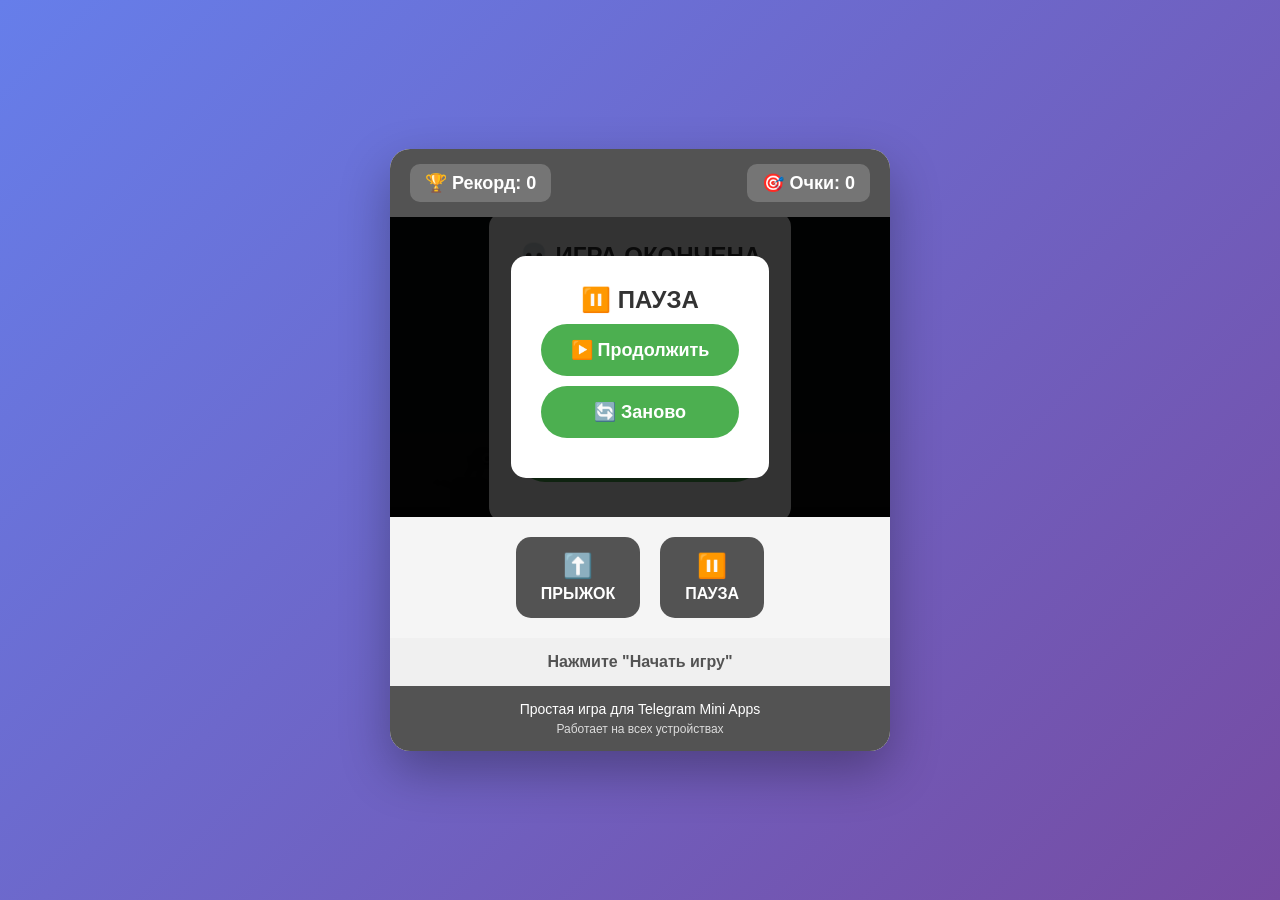
==== commit 0a428c27: "слон" ====
--- a/index.html
+++ b/index.html
@@ -25,9 +25,18 @@
             
             <div class="dino" id="dino">
                 <div class="dino-body"></div>
-                <div class="dino-eye"></div>
+                <div class="dino-head"></div>
+                <div class="dino-neck"></div>
+                <div class="dino-eye">
+                    <div class="dino-pupil"></div>
+                </div>
+                <div class="dino-nostril"></div>
+                <div class="dino-mouth"></div>
                 <div class="dino-leg front"></div>
                 <div class="dino-leg back"></div>
+                <div class="dino-arm"></div>
+                <div class="dino-arm left"></div>
+                <div class="dino-tail"></div>
             </div>
             
             <div class="cactus" id="cactus">🌵</div>
--- a/style.css
+++ b/style.css
@@ -67,7 +67,8 @@
     left: 50px;
     width: 60px;
     height: 60px;
-    transition: bottom 0.3s;
+    transition: bottom 0.3s cubic-bezier(0.25, 0.46, 0.45, 0.94);
+    transform-origin: center bottom;
 }
 
 .dino-body {
@@ -78,6 +79,26 @@
     bottom: 0;
     left: 10px;
     border-radius: 10px 10px 0 0;
+}
+
+.dino-head {
+    position: absolute;
+    width: 24px;
+    height: 22px;
+    background: #535353;
+    top: 0;
+    right: 5px;
+    border-radius: 50% 50% 0 0;
+}
+
+.dino-neck {
+    position: absolute;
+    width: 12px;
+    height: 16px;
+    background: #535353;
+    top: 8px;
+    right: 20px;
+    transform: rotate(-10deg);
 }
 
 .dino-eye {
@@ -86,8 +107,37 @@
     height: 10px;
     background: white;
     border-radius: 50%;
-    top: 10px;
-    right: 10px;
+    top: 6px;
+    right: 8px;
+}
+
+.dino-pupil {
+    position: absolute;
+    width: 5px;
+    height: 5px;
+    background: black;
+    border-radius: 50%;
+    top: 2.5px;
+    right: 2.5px;
+}
+
+.dino-nostril {
+    position: absolute;
+    width: 2px;
+    height: 2px;
+    background: #333;
+    border-radius: 50%;
+    top: 12px;
+    right: 2px;
+}
+
+.dino-mouth {
+    position: absolute;
+    width: 12px;
+    height: 2px;
+    background: #333;
+    top: 16px;
+    right: 4px;
 }
 
 .dino-leg {
@@ -96,6 +146,7 @@
     height: 20px;
     background: #535353;
     bottom: 0;
+    transform-origin: top center;
 }
 
 .dino-leg.front {
@@ -106,14 +157,135 @@
     right: 5px;
 }
 
+.dino-arm {
+    position: absolute;
+    width: 6px;
+    height: 12px;
+    background: #535353;
+    top: 20px;
+    right: 15px;
+    transform: rotate(20deg);
+    border-radius: 0 0 3px 3px;
+    transform-origin: top center;
+}
+
+.dino-arm.left {
+    right: 25px;
+    transform: rotate(30deg);
+}
+
+.dino-tail {
+    position: absolute;
+    width: 20px;
+    height: 6px;
+    background: #535353;
+    bottom: 15px;
+    left: 0;
+    transform: rotate(20deg);
+    border-radius: 6px 0 0 6px;
+    transform-origin: right center;
+}
+
+.dino-tail::before {
+    content: '';
+    position: absolute;
+    width: 10px;
+    height: 4px;
+    background: #535353;
+    bottom: 0;
+    left: -5px;
+    transform: rotate(-30deg);
+    border-radius: 4px 0 0 4px;
+}
+
+.dino-tail::after {
+    content: '';
+    position: absolute;
+    width: 6px;
+    height: 3px;
+    background: #535353;
+    bottom: 0;
+    left: -8px;
+    transform: rotate(-50deg);
+    border-radius: 3px 0 0 3px;
+}
+
+/* Анимация бега */
+.dino-leg {
+    animation: walk 0.3s infinite alternate;
+}
+
+.dino-leg.back {
+    animation-delay: 0.15s;
+}
+
+.dino-arm {
+    animation: armSwing 0.3s infinite alternate;
+}
+
+.dino-arm.left {
+    animation-delay: 0.15s;
+}
+
+.dino-tail {
+    animation: tailWag 0.4s infinite alternate ease-in-out;
+}
+
+@keyframes walk {
+    0% { transform: translateY(0) rotate(-5deg); }
+    50% { transform: translateY(-3px) rotate(0deg); }
+    100% { transform: translateY(0) rotate(5deg); }
+}
+
+@keyframes armSwing {
+    0% { transform: rotate(20deg); }
+    100% { transform: rotate(30deg); }
+}
+
+@keyframes tailWag {
+    0% { transform: rotate(20deg); }
+    100% { transform: rotate(30deg); }
+}
+
 /* Прыжок */
 .dino.jumping {
-    animation: jump 0.5s ease;
+    animation: jump 0.5s cubic-bezier(0.25, 0.46, 0.45, 0.94);
+}
+
+.dino.jumping .dino-leg,
+.dino.jumping .dino-arm {
+    animation: none;
+}
+
+.dino.jumping .dino-leg.front {
+    transform: rotate(-20deg);
+}
+
+.dino.jumping .dino-leg.back {
+    transform: rotate(20deg);
+}
+
+.dino.jumping .dino-arm {
+    transform: rotate(-15deg);
+}
+
+.dino.jumping .dino-arm.left {
+    transform: rotate(-5deg);
+}
+
+.dino.jumping .dino-tail {
+    animation: tailJump 0.5s cubic-bezier(0.25, 0.46, 0.45, 0.94);
 }
 
 @keyframes jump {
     0%, 100% { bottom: 10px; }
     50% { bottom: 100px; }
+}
+
+@keyframes tailJump {
+    0% { transform: rotate(20deg); }
+    50% { transform: rotate(10deg); }
+    100% { transform: rotate(20deg); }
 }
 
 /* Кактус */
